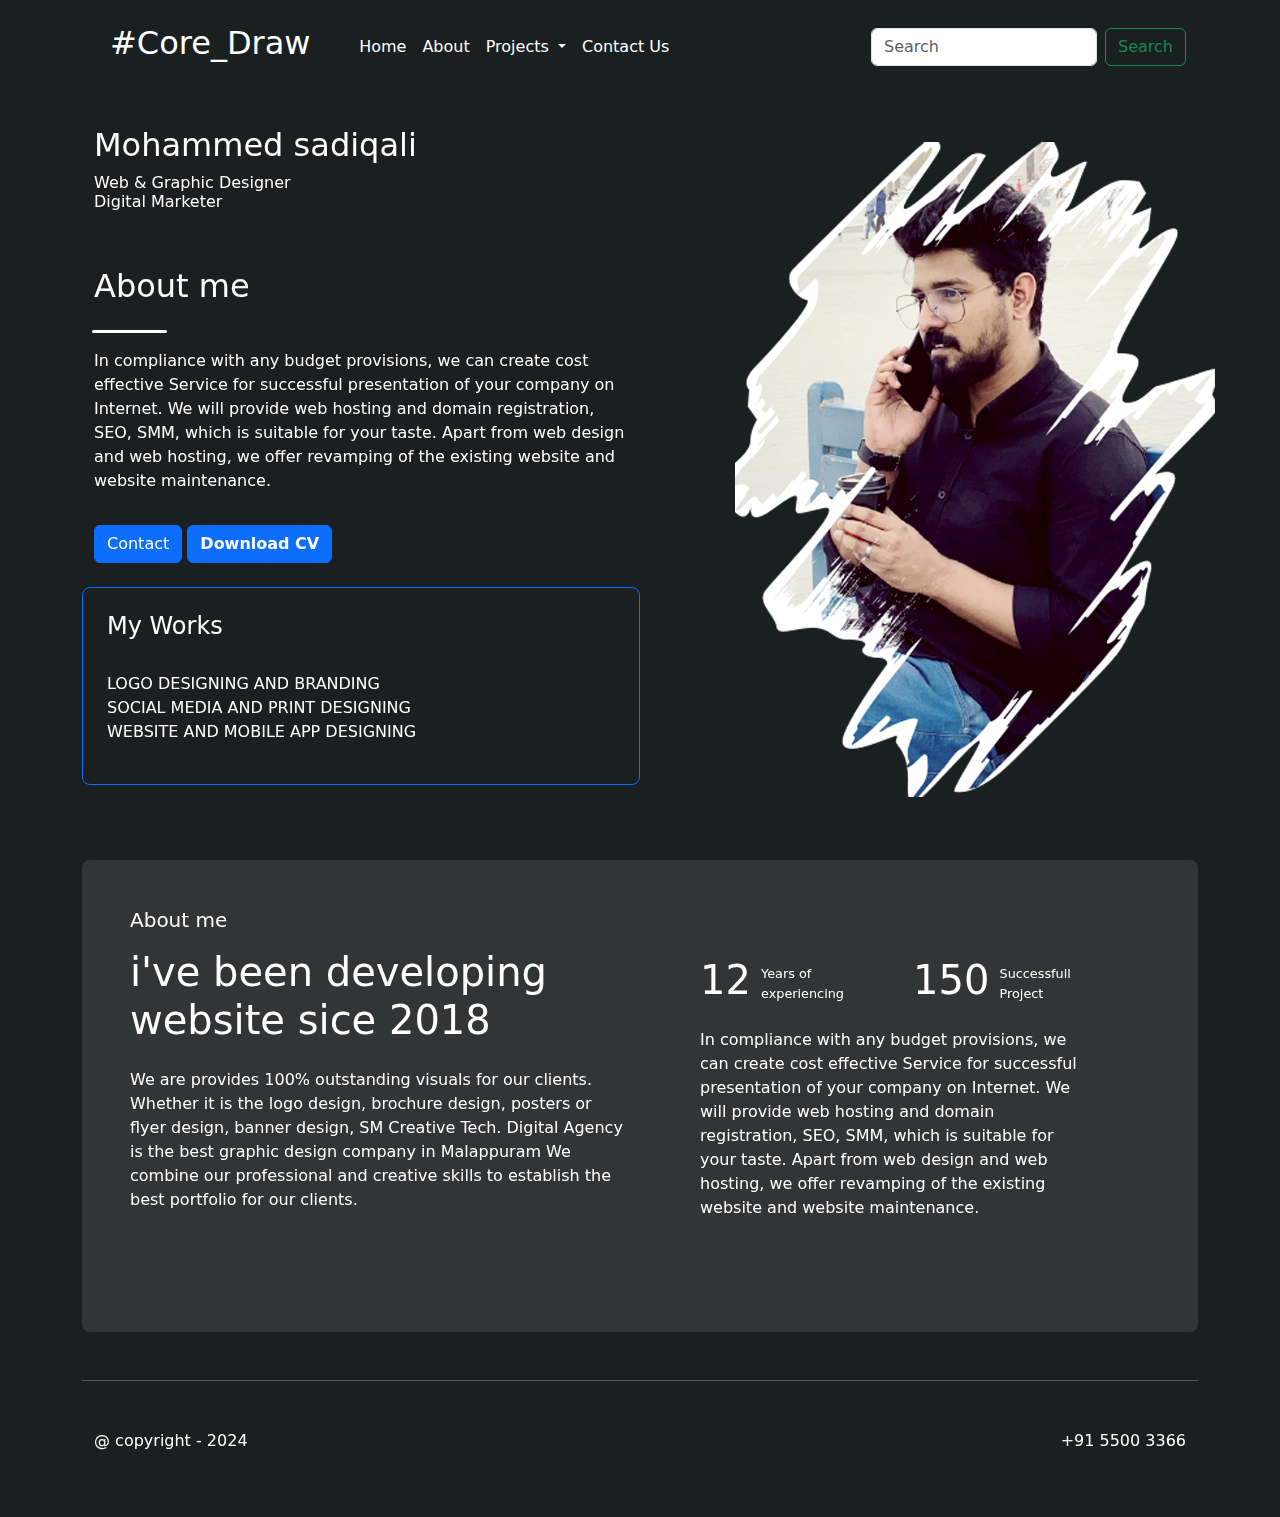
==== About.html @ ae787de8 "structure completed" ====
<!doctype html>
<html lang="en">

<head>
    <meta charset="utf-8">
    <meta name="viewport" content="width=device-width, initial-scale=1">
    <title>Portfolio</title>
    <link href="https://cdn.jsdelivr.net/npm/bootstrap@5.3.3/dist/css/bootstrap.min.css" rel="stylesheet"
        integrity="sha384-QWTKZyjpPEjISv5WaRU9OFeRpok6YctnYmDr5pNlyT2bRjXh0JMhjY6hW+ALEwIH" crossorigin="anonymous">
    <link rel="stylesheet" href="style.css">
    <link rel="stylesheet" href="https://cdnjs.cloudflare.com/ajax/libs/font-awesome/4.7.0/css/font-awesome.min.css">
</head>

<body>
    <div class="container mt-lg-3 mb-lg-5  sticky-top">
        <div class="row">
            <div class="col-xs-12 col-sm-12 col-md-12 col-lg-12 col-xl-12">
                <nav class="navbar navbar-expand-lg nav-bg">
                    <div class="container-fluid">
                        <a class="nav-brand navbar-brand" href="#"></a>
                            <h2>#Core_Draw</h2>
                        </a>&nbsp;&nbsp;&nbsp;&nbsp;&nbsp;&nbsp;&nbsp;&nbsp;
                        <button class="navbar-toggler" type="button" data-bs-toggle="collapse"
                            data-bs-target="#navbarSupportedContent" aria-controls="navbarSupportedContent"
                            aria-expanded="false" aria-label="Toggle navigation">
                            <span class="navbar-toggler-icon"></span>
                        </button>
                        <div class="collapse navbar-collapse" id="navbarSupportedContent">
                            <ul class="navbar-nav me-auto mb-2 mb-lg-0">
                                <li class="nav-item">
                                    <a class="nav-brand nav-link" aria-current="page" href="index.html">Home</a>
                                </li>
                                <li class="nav-item">
                                    <a class="nav-brand nav-link" href="About.html">About</a>
                                </li>
                                <li class="nav-item dropdown">
                                    <a class="nav-brand nav-link dropdown-toggle" href="#" role="button"
                                        data-bs-toggle="dropdown" aria-expanded="false">
                                        Projects
                                    </a>
                                    <ul class="dropdown-menu">
                                        <li><a class=" dropdown-item" href="#">Action</a></li>
                                        <li><a class=" dropdown-item" href="#">Another action</a></li>
                                        <li>
                                            <hr class="dropdown-divider">
                                        </li>
                                        <li><a class=" dropdown-item" href="#">Something else here</a></li>
                                    </ul>
                                </li>
                                <li class="nav-item">
                                    <a class="nav-brand nav-link" href="contact.html">Contact Us</a>
                                </li>
                            </ul>
                            <form class="d-flex" role="search">
                                <input class="form-control me-2" type="search" placeholder="Search" aria-label="Search">
                                <button class="btn btn-outline-success" type="submit">Search</button>
                            </form>
                        </div>
                    </div>
                </nav>
            </div>
            </nav>
        </div>

        <section>
            <div class="container mt-5">
                <div class="row">
                    <div class="col-xs-12 col-sm-12 col-md-12 col-lg-6 col-xl-6 ">

                        <div class="row mb-5">
                            <h2>Mohammed sadiqali</h2>

                            <h6>Web &amp; Graphic Designer<br>Digital Marketer</h6>
                        </div>
                        <div class="row ">
                            <h2>About me</h2>
                            <span class="single-line mt-lg-3 mb-3"></span>
                            <p>In compliance with any budget provisions, we can create cost effective Service for
                                successful
                                presentation of your company on Internet. We will provide <span class="sm-01">web
                                    hosting and domain registration, SEO, SMM,</span> which is suitable for your taste.
                                Apart from web design and web hosting, we offer revamping of the existing website and
                                website maintenance.</p>
                        </div>
                        <div class="col-lg-12 mt-3">
                            <div class="border-first-button scroll-to-section">
                                <a class=" btn btn-primary" href="contact.html">Contact</a>
                                <a class=" btn btn-primary" target="_blank" href="#" download><b>Download CV</b></a>
                            </div>

                        </div>
                        <div class="row mt-4">
                            <div class="p-4 rounded-3 border border-primary">
                            <h4>My Works</h4>
                            <span class="single-line mt-lg-1 mb-3"></span>
                            <p>LOGO DESIGNING AND BRANDING <br>
                                SOCIAL MEDIA AND PRINT DESIGNING <br>
                                WEBSITE AND MOBILE APP DESIGNING</p>
                            </div>
                        </div>
                        <!-- <div class="row mt-lg-4">
                            <h2>Follow Me</h2>
                            <i class="fa-brands fa-facebook"></i>
                         
                        </div> -->

                    </div>
                    <div class="col-xs-12 col-sm-12 col-md-12 col-lg-6 col-xl-6">
                        <div class="right-image wow fadeInRight" data-wow-duration="1s" data-wow-delay="0.5s">
                            <img src="slider-dec.png" alt="">
                        </div>
                    </div>
                </div>
            </div>
        </section>
        <section>
            <div class="container rounded-3 mt-5 Abt-BG p-sm-5">
                <div class="row">
                    <div class="col-xs-12 col-sm-12 col-md-12 col-lg-6 col-xl-6">
                        <h5>About me</h5>
                        <div class="row mt-lg-3">
                            <h1>i've been developing <br>website sice 2018</h1>
                        </div>
                        <div class="row mt-lg-3">
                            <p>We are provides 100% outstanding visuals for our clients. Whether it is the logo design,
                                brochure design, posters or flyer design, banner design, SM Creative Tech. Digital
                                Agency is the best graphic design company in
                                Malappuram We combine our professional and
                                creative skills to establish the best portfolio for our clients.</p>
                        </div>
                    </div>
                    <div class="col-xs-12 col-sm-12 col-md-12 col-lg-6 col-xl-6">
                        <div class="row p-5">
                            <div class="col-xs-12 col-sm-12 col-md-12 col-lg-6 col-xl-6">
                                <div class="d-flex">
                                    <h1 class="bolder">12</h1>&nbsp;&nbsp;
                                    <span class="mt-2 twelve-size">Years of <br>experiencing</span>
                                </div>
                            </div>
                            <div class="col-xs-12 col-sm-12 col-md-12 col-lg-6 col-xl-6">
                                <div class="d-flex">
                                    <h1 class="bolder">150</h1>&nbsp;&nbsp;
                                    <span class="mt-2 twelve-size">Successfull <br>Project</span>
                                </div>
                            </div>
                            <div class="row mt-3">
                                <p>In compliance with any budget provisions,
                                    we can create cost effective Service for successful presentation of your company on
                                    Internet.
                                    We will provide web hosting and domain registration, SEO, SMM, which is suitable for
                                    your taste.
                                    Apart from web design and web hosting,
                                    we offer revamping of the existing website and website maintenance.</p>
                            </div>
                        </div>
                    </div>
                </div>
            </div>

        </section>
        <footer>
            <hr class="mt-5">
            <div class="container mt-5 mb-5">
                <div class="row">
                    <div class="col-xs-12 col-sm-12 col-md-12 col-lg-6 col-xl-6">
                        @ copyright - 2024
                    </div>
                    <div class="col-xs-12 col-sm-12 col-md-12 col-lg-6 col-xl-6">
                        <div class="d-flex justify-content-end">
                            <p>+91 5500 3366</p>
                        </div>
                    </div>
                </div>
            </div>
        </footer>
        <script src="https://cdn.jsdelivr.net/npm/bootstrap@5.3.3/dist/js/bootstrap.bundle.min.js"
            integrity="sha384-YvpcrYf0tY3lHB60NNkmXc5s9fDVZLESaAA55NDzOxhy9GkcIdslK1eN7N6jIeHz"
            crossorigin="anonymous"></script>
</body>

</html>
---- style.css ----
body{
    background-color: rgb(26, 31, 31);
    /* background-color: rgb(13, 182, 182); */
    color: white;
    
}

.nav-bg {
    background-color: rgb(26, 31, 31);
    color: white;
}

.nav-brand{
    color: white;
}

.nav-brand:hover{
    color: aqua;
}
.nav-brand:focus{
    color: white;
}
.single-line{
    background-color: white;
    width: 75px;
    margin-left: 10px;
    height: 3px;
    border: 1px solid none;
    border-radius: 10px;
}
i {
    color: white;
}
.twelve-size {
    font-size: .8rem;
}
.twel-first{
    font-size: 2rem;
}
.Abt-BG {
    background-color: rgb(48, 53, 53);
}
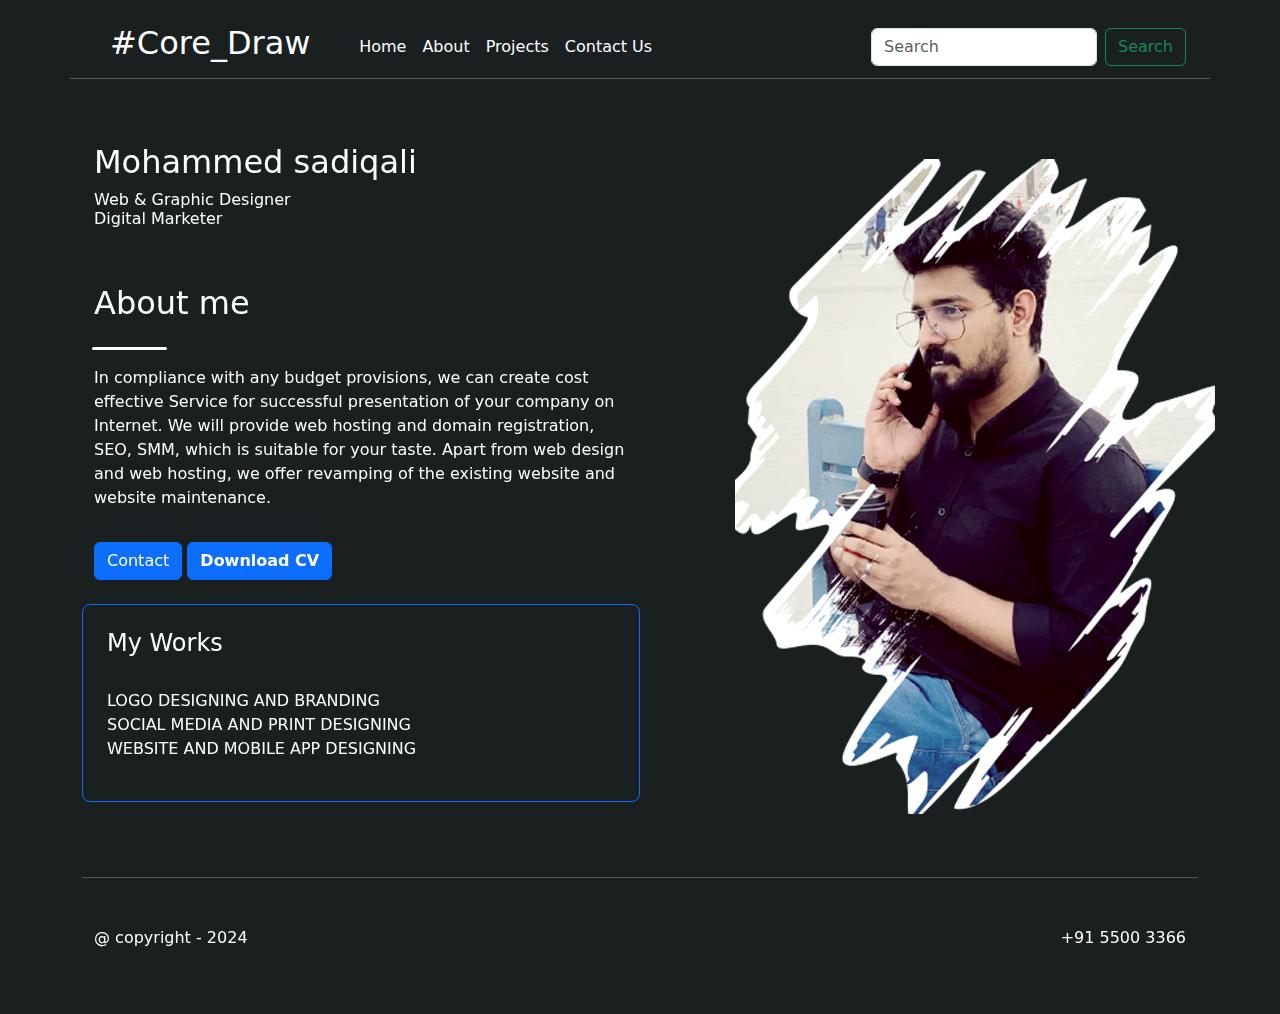
==== commit cc4693c0: "2nd stage" ====
--- a/About.html
+++ b/About.html
@@ -33,19 +33,8 @@
                                 <li class="nav-item">
                                     <a class="nav-brand nav-link" href="About.html">About</a>
                                 </li>
-                                <li class="nav-item dropdown">
-                                    <a class="nav-brand nav-link dropdown-toggle" href="#" role="button"
-                                        data-bs-toggle="dropdown" aria-expanded="false">
-                                        Projects
-                                    </a>
-                                    <ul class="dropdown-menu">
-                                        <li><a class=" dropdown-item" href="#">Action</a></li>
-                                        <li><a class=" dropdown-item" href="#">Another action</a></li>
-                                        <li>
-                                            <hr class="dropdown-divider">
-                                        </li>
-                                        <li><a class=" dropdown-item" href="#">Something else here</a></li>
-                                    </ul>
+                                <li class="nav-item">
+                                    <a class="nav-brand nav-link" href="projects.html">Projects</a>
                                 </li>
                                 <li class="nav-item">
                                     <a class="nav-brand nav-link" href="contact.html">Contact Us</a>
@@ -60,6 +49,7 @@
                 </nav>
             </div>
             </nav>
+            <hr>
         </div>
 
         <section>
@@ -113,51 +103,7 @@
                 </div>
             </div>
         </section>
-        <section>
-            <div class="container rounded-3 mt-5 Abt-BG p-sm-5">
-                <div class="row">
-                    <div class="col-xs-12 col-sm-12 col-md-12 col-lg-6 col-xl-6">
-                        <h5>About me</h5>
-                        <div class="row mt-lg-3">
-                            <h1>i've been developing <br>website sice 2018</h1>
-                        </div>
-                        <div class="row mt-lg-3">
-                            <p>We are provides 100% outstanding visuals for our clients. Whether it is the logo design,
-                                brochure design, posters or flyer design, banner design, SM Creative Tech. Digital
-                                Agency is the best graphic design company in
-                                Malappuram We combine our professional and
-                                creative skills to establish the best portfolio for our clients.</p>
-                        </div>
-                    </div>
-                    <div class="col-xs-12 col-sm-12 col-md-12 col-lg-6 col-xl-6">
-                        <div class="row p-5">
-                            <div class="col-xs-12 col-sm-12 col-md-12 col-lg-6 col-xl-6">
-                                <div class="d-flex">
-                                    <h1 class="bolder">12</h1>&nbsp;&nbsp;
-                                    <span class="mt-2 twelve-size">Years of <br>experiencing</span>
-                                </div>
-                            </div>
-                            <div class="col-xs-12 col-sm-12 col-md-12 col-lg-6 col-xl-6">
-                                <div class="d-flex">
-                                    <h1 class="bolder">150</h1>&nbsp;&nbsp;
-                                    <span class="mt-2 twelve-size">Successfull <br>Project</span>
-                                </div>
-                            </div>
-                            <div class="row mt-3">
-                                <p>In compliance with any budget provisions,
-                                    we can create cost effective Service for successful presentation of your company on
-                                    Internet.
-                                    We will provide web hosting and domain registration, SEO, SMM, which is suitable for
-                                    your taste.
-                                    Apart from web design and web hosting,
-                                    we offer revamping of the existing website and website maintenance.</p>
-                            </div>
-                        </div>
-                    </div>
-                </div>
-            </div>
-
-        </section>
+       
         <footer>
             <hr class="mt-5">
             <div class="container mt-5 mb-5">
--- a/style.css
+++ b/style.css
@@ -39,4 +39,11 @@
 }
 .Abt-BG {
     background-color: rgb(48, 53, 53);
+}
+li {
+    list-style-type: none;
+}
+.contact li {
+    font-size: 1.5rem;
+    line-height: 3rem;
 }